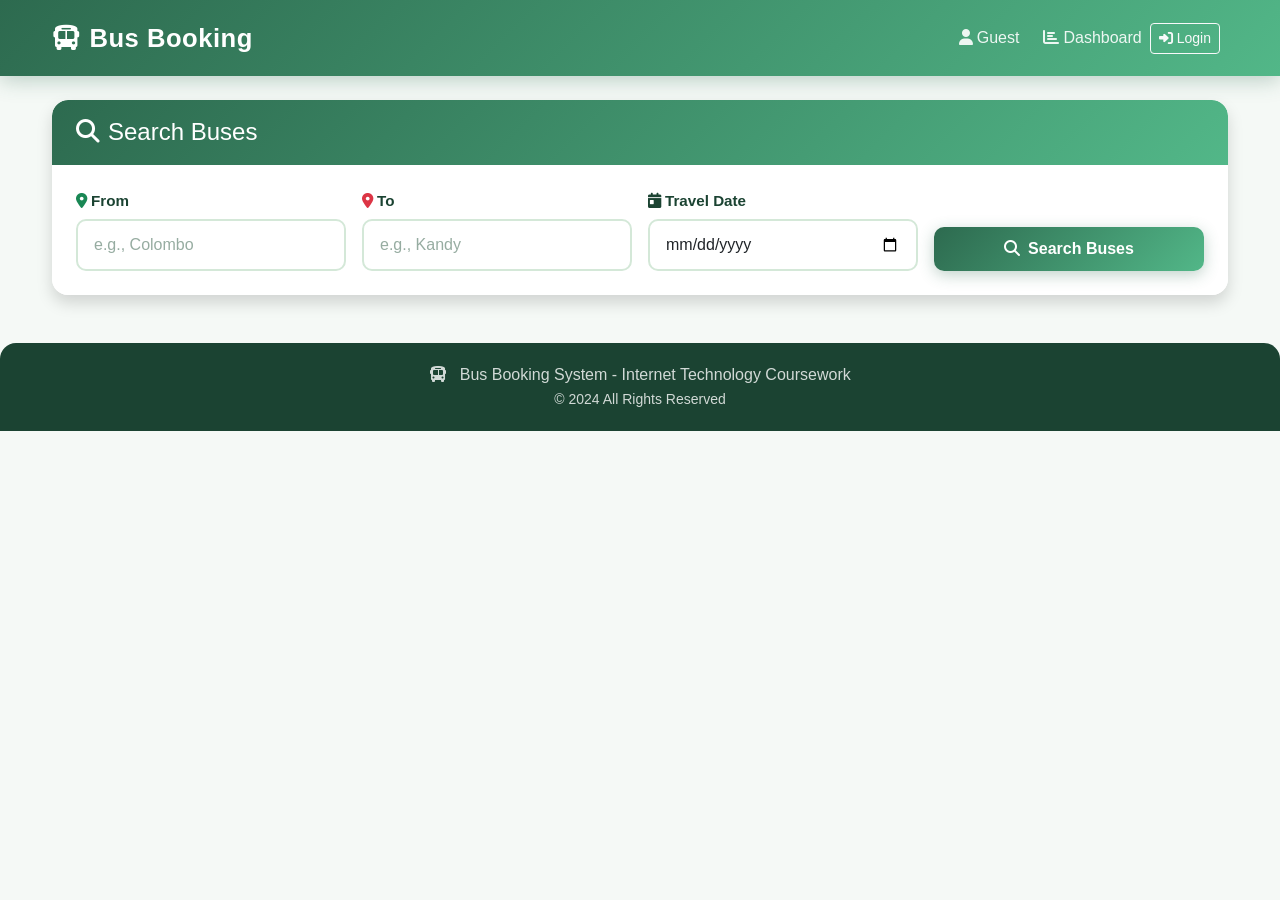
==== index.html @ 644f09ae "loging page" ====
<!DOCTYPE html>
<html lang="en">
<head>
    <meta charset="UTF-8">
    <meta name="viewport" content="width=device-width, initial-scale=1.0">
    <title>Bus Booking System</title>
    <!-- Bootstrap 5 CSS -->
    <link href="https://cdn.jsdelivr.net/npm/bootstrap@5.3.0/dist/css/bootstrap.min.css" rel="stylesheet">
    <!-- Font Awesome -->
    <link rel="stylesheet" href="https://cdnjs.cloudflare.com/ajax/libs/font-awesome/6.4.0/css/all.min.css">
    <!-- Custom CSS -->
    <link rel="stylesheet" href="css/style.css">
</head>
<body>
    <!-- Navigation -->
    <nav class="navbar navbar-expand-lg navbar-custom">
        <div class="container">
            <a class="navbar-brand" href="index.html">
                <i class="fas fa-bus me-2"></i>Bus Booking
            </a>
            <button class="navbar-toggler" type="button" data-bs-toggle="collapse" data-bs-target="#navbarNav">
                <span class="navbar-toggler-icon"></span>
            </button>
            <div class="collapse navbar-collapse" id="navbarNav">
                <ul class="navbar-nav ms-auto align-items-lg-center">
                    <li class="nav-item">
                        <span class="navbar-text me-3" id="userDisplay">
                            <i class="fas fa-user me-1"></i>Guest
                        </span>
                    </li>
                    <li class="nav-item">
                        <a class="nav-link" href="dashboard.html">
                            <i class="fas fa-chart-bar me-1"></i>Dashboard
                        </a>
                    </li>
                    <li class="nav-item">
                        <button class="btn btn-outline-light btn-sm me-2" id="loginBtn" 
                                onclick="window.location.href='login.html'">
                            <i class="fas fa-sign-in-alt me-1"></i>Login
                        </button>
                    </li>
                    <li class="nav-item">
                        <button class="btn btn-outline-danger btn-sm" id="logoutBtn" 
                                onclick="logoutUser()" style="display:none;">
                            <i class="fas fa-sign-out-alt me-1"></i>Logout
                        </button>
                    </li>
                </ul>
            </div>
        </div>
    </nav>

    <!-- Alert Container -->
    <div id="alertContainer" class="container mt-3"></div>

    <!-- Main Content -->
    <div class="container mt-4">
        <div class="row">
            <div class="col-12">
                <!-- Search Section -->
                <div class="card shadow">
                    <div class="card-header">
                        <h4 class="mb-0">
                            <i class="fas fa-search me-2"></i>Search Buses
                        </h4>
                    </div>
                    <div class="card-body">
                        <form id="searchForm">
                            <div class="row g-3">
                                <div class="col-md-3">
                                    <label for="fromLocation" class="form-label">
                                        <i class="fas fa-map-marker-alt me-1 text-success"></i>From
                                    </label>
                                    <input type="text" class="form-control" id="fromLocation" 
                                           placeholder="e.g., Colombo" required>
                                </div>
                                <div class="col-md-3">
                                    <label for="toLocation" class="form-label">
                                        <i class="fas fa-map-marker-alt me-1 text-danger"></i>To
                                    </label>
                                    <input type="text" class="form-control" id="toLocation" 
                                           placeholder="e.g., Kandy" required>
                                </div>
                                <div class="col-md-3">
                                    <label for="travelDate" class="form-label">
                                        <i class="fas fa-calendar-day me-1"></i>Travel Date
                                    </label>
                                    <input type="date" class="form-control" id="travelDate" required>
                                </div>
                                <div class="col-md-3 d-flex align-items-end">
                                    <button type="submit" class="btn btn-primary w-100">
                                        <i class="fas fa-search me-2"></i>Search Buses
                                    </button>
                                </div>
                            </div>
                        </form>
                    </div>
                </div>
            </div>
        </div>

        <!-- Search Results -->
        <div id="searchResults" class="mt-4"></div>
    </div>

    <!-- Booking Modal -->
    <div class="modal fade" id="bookingModal" tabindex="-1">
        <div class="modal-dialog modal-lg">
            <div class="modal-content">
                <div class="modal-header">
                    <h5 class="modal-title">
                        <i class="fas fa-ticket-alt me-2"></i>Book Your Seats
                    </h5>
                    <button type="button" class="btn-close" data-bs-dismiss="modal"></button>
                </div>
                <div class="modal-body">
                    <div class="row g-3">
                        <!-- Passenger Details -->
                        <div class="col-md-6">
                            <h6 class="fw-bold text-primary-custom mb-3">
                                <i class="fas fa-user me-2"></i>Passenger Details
                            </h6>
                            <div class="mb-3">
                                <label for="passengerName" class="form-label">Full Name</label>
                                <input type="text" class="form-control" id="passengerName" 
                                       placeholder="Enter name" value="Guest">
                            </div>
                            <div class="row">
                                <div class="col-6">
                                    <label for="passengerAge" class="form-label">Age</label>
                                    <input type="number" class="form-control" id="passengerAge" 
                                           min="1" max="120" placeholder="Age">
                                </div>
                                <div class="col-6">
                                    <label for="passengerGender" class="form-label">Gender</label>
                                    <select class="form-select" id="passengerGender">
                                        <option value="Male">Male</option>
                                        <option value="Female">Female</option>
                                        <option value="Other">Other</option>
                                    </select>
                                </div>
                            </div>
                        </div>
                        <!-- Seat Selection -->
                        <div class="col-md-6">
                            <h6 class="fw-bold text-primary-custom mb-3">
                                <i class="fas fa-chair me-2"></i>Select Seats
                            </h6>
                            <div class="seat-grid" id="seatGrid"></div>
                            <div class="d-flex justify-content-between align-items-center mt-3">
                                <span>
                                    <i class="fas fa-check-circle text-success me-1"></i>
                                    Selected: <strong id="selectedCount">0</strong> seats
                                </span>
                                <span class="badge bg-warning">
                                    <i class="fas fa-info-circle me-1"></i>Max 5 seats
                                </span>
                            </div>
                            <div class="d-flex gap-2 mt-2 flex-wrap">
                                <span><span class="badge bg-success">Available</span></span>
                                <span><span class="badge bg-secondary">Booked</span></span>
                                <span><span class="badge bg-primary">Selected</span></span>
                            </div>
                        </div>
                    </div>
                </div>
                <div class="modal-footer">
                    <button class="btn btn-outline-secondary" data-bs-dismiss="modal">
                        <i class="fas fa-times me-1"></i>Close
                    </button>
                    <button class="btn btn-success" onclick="confirmBooking()">
                        <i class="fas fa-check me-2"></i>Confirm Booking
                    </button>
                </div>
            </div>
        </div>
    </div>

    <!-- Footer -->
    <footer class="footer mt-5">
        <div class="container text-center">
            <p class="mb-0">
                <i class="fas fa-bus me-2"></i>
                Bus Booking System - Internet Technology Coursework
                <br>
                <small>© 2024 All Rights Reserved</small>
            </p>
        </div>
    </footer>

    <!-- Loading Spinner -->
    <div id="loadingSpinner" class="loading-overlay" style="display:none;">
        <div class="text-center">
            <div class="spinner-border" role="status"></div>
            <p class="loading-text">Loading...</p>
        </div>
    </div>

    <!-- Bootstrap 5 JS -->
    <script src="https://cdn.jsdelivr.net/npm/bootstrap@5.3.0/dist/js/bootstrap.bundle.min.js"></script>
    <!-- Custom JS -->
    <script src="js/api.js"></script>
    <script src="js/auth.js"></script>
    <script src="js/search.js"></script>
    <script src="js/booking.js"></script>
    <script>
        document.addEventListener('DOMContentLoaded', function() {
            // Update UI based on login status
            updateUI();
            
            // Set default date to tomorrow
            const dateInput = document.getElementById('travelDate');
            if (dateInput) {
                const tomorrow = new Date();
                tomorrow.setDate(tomorrow.getDate() + 1);
                dateInput.value = tomorrow.toISOString().split('T')[0];
            }
            
            // Search Form Handler
            document.getElementById('searchForm').addEventListener('submit', async function(e) {
                e.preventDefault();
                
                const from = document.getElementById('fromLocation').value.trim();
                const to = document.getElementById('toLocation').value.trim();
                const date = document.getElementById('travelDate').value;
                
                if (!from || !to || !date) {
                    showAlert('warning', 'Please fill all search fields');
                    return;
                }
                
                await searchBuses(from, to, date);
            });
            
            // Auto search on load
            setTimeout(() => {
                document.getElementById('searchForm').dispatchEvent(new Event('submit'));
            }, 500);
        });
    </script>
</body>
</html>
---- css/style.css ----
/* ==========================================
   Nature & Earth Theme - Bus Booking System
   Color Palette: Forest Green & Golden Yellow
   ========================================== */

:root {
    /* Primary Colors */
    --primary: #2D6A4F;
    --primary-dark: #1B4332;
    --primary-light: #52B788;
    --primary-bg: #E8F5E9;
    
    /* Secondary Colors */
    --secondary: #F9C74F;
    --secondary-light: #FFF3CD;
    
    /* Accent Colors */
    --accent: #F94144;
    --accent-light: #FFE5E5;
    
    /* Status Colors */
    --success: #2D6A4F;
    --warning: #F9C74F;
    --danger: #F94144;
    --info: #52B788;
    
    /* Neutral Colors */
    --dark: #1B4332;
    --gray: #6B8A7A;
    --light-gray: #D4E8D8;
    --white: #FFFFFF;
    --background: #F5F9F6;
    
    /* Gradients */
    --gradient-primary: linear-gradient(135deg, #2D6A4F 0%, #52B788 100%);
    --gradient-secondary: linear-gradient(135deg, #F9C74F 0%, #F9844A 100%);
}

/* ==========================================
   Global Styles
   ========================================== */

* {
    margin: 0;
    padding: 0;
    box-sizing: border-box;
}

body {
    background-color: var(--background);
    font-family: 'Segoe UI', Tahoma, Geneva, Verdana, sans-serif;
    color: var(--dark);
    min-height: 100vh;
}

a {
    text-decoration: none;
    color: var(--primary);
}

a:hover {
    color: var(--primary-dark);
}

/* ==========================================
   Navigation
   ========================================== */

.navbar-custom {
    background: var(--gradient-primary) !important;
    box-shadow: 0 4px 20px rgba(45, 106, 79, 0.3);
    padding: 14px 0;
}

.navbar-custom .navbar-brand {
    font-weight: 700;
    color: var(--white) !important;
    font-size: 1.6rem;
    letter-spacing: 0.5px;
}

.navbar-custom .navbar-brand:hover {
    transform: scale(1.02);
    transition: transform 0.3s ease;
}

.navbar-custom .nav-link {
    color: rgba(255, 255, 255, 0.9) !important;
    font-weight: 500;
    transition: all 0.3s ease;
    padding: 8px 16px;
    border-radius: 8px;
}

.navbar-custom .nav-link:hover {
    background: rgba(255, 255, 255, 0.15);
    color: var(--white) !important;
}

.navbar-custom .navbar-text {
    color: rgba(255, 255, 255, 0.9) !important;
    font-weight: 500;
}

/* ==========================================
   Buttons
   ========================================== */

.btn-primary {
    background: var(--gradient-primary);
    border: none;
    color: var(--white);
    padding: 10px 28px;
    border-radius: 10px;
    font-weight: 600;
    transition: all 0.3s ease;
    box-shadow: 0 4px 15px rgba(45, 106, 79, 0.3);
}

.btn-primary:hover {
    transform: translateY(-3px);
    box-shadow: 0 8px 30px rgba(45, 106, 79, 0.4);
    color: var(--white);
    background: var(--gradient-primary);
}

.btn-primary:active {
    transform: translateY(0);
}

.btn-success {
    background: var(--success);
    border: none;
    color: var(--white);
    padding: 10px 28px;
    border-radius: 10px;
    font-weight: 600;
    transition: all 0.3s ease;
    box-shadow: 0 4px 15px rgba(45, 106, 79, 0.3);
}

.btn-success:hover {
    background: var(--primary-dark);
    transform: translateY(-3px);
    box-shadow: 0 8px 30px rgba(45, 106, 79, 0.4);
    color: var(--white);
}

.btn-danger {
    background: var(--danger);
    border: none;
    color: var(--white);
    padding: 10px 28px;
    border-radius: 10px;
    font-weight: 600;
    transition: all 0.3s ease;
}

.btn-danger:hover {
    background: #D9363A;
    transform: translateY(-3px);
    box-shadow: 0 8px 30px rgba(249, 65, 68, 0.4);
    color: var(--white);
}

.btn-warning {
    background: var(--secondary);
    border: none;
    color: var(--dark);
    padding: 10px 28px;
    border-radius: 10px;
    font-weight: 600;
    transition: all 0.3s ease;
}

.btn-warning:hover {
    background: #E8B84A;
    transform: translateY(-3px);
    color: var(--dark);
}

.btn-outline-primary {
    border: 2px solid var(--primary);
    color: var(--primary);
    background: transparent;
    padding: 8px 24px;
    border-radius: 10px;
    font-weight: 600;
    transition: all 0.3s ease;
}

.btn-outline-primary:hover {
    background: var(--primary);
    color: var(--white);
    transform: translateY(-2px);
}

.btn-outline-success {
    border: 2px solid var(--success);
    color: var(--success);
    background: transparent;
    padding: 8px 24px;
    border-radius: 10px;
    font-weight: 600;
    transition: all 0.3s ease;
}

.btn-outline-success:hover {
    background: var(--success);
    color: var(--white);
    transform: translateY(-2px);
}

.btn-outline-danger {
    border: 2px solid var(--danger);
    color: var(--danger);
    background: transparent;
    padding: 8px 24px;
    border-radius: 10px;
    font-weight: 600;
    transition: all 0.3s ease;
}

.btn-outline-danger:hover {
    background: var(--danger);
    color: var(--white);
    transform: translateY(-2px);
}

/* ==========================================
   Cards
   ========================================== */

.card {
    border: none;
    border-radius: 16px;
    box-shadow: 0 4px 20px rgba(0, 0, 0, 0.06);
    transition: all 0.3s ease;
    overflow: hidden;
    background: var(--white);
}

.card:hover {
    transform: translateY(-6px);
    box-shadow: 0 12px 40px rgba(0, 0, 0, 0.1);
}

.card-header {
    background: var(--gradient-primary);
    color: var(--white);
    border: none;
    padding: 18px 24px;
    font-weight: 600;
    font-size: 1.1rem;
    border-radius: 16px 16px 0 0 !important;
}

.card-header .card-title {
    margin: 0;
    font-size: 1.2rem;
}

.card-body {
    padding: 24px;
    background: var(--white);
}

.card-footer {
    background: var(--background);
    border-top: 1px solid var(--light-gray);
    padding: 16px 24px;
    border-radius: 0 0 16px 16px;
}

/* Bus Cards */
.bus-card {
    border: 2px solid var(--primary-light);
    border-radius: 16px;
    transition: all 0.3s ease;
    background: var(--white);
}

.bus-card:hover {
    border-color: var(--primary);
    box-shadow: 0 8px 35px rgba(45, 106, 79, 0.15);
    transform: translateY(-8px);
}

.bus-card .card-header {
    background: var(--gradient-primary);
    color: var(--white);
    border-radius: 14px 14px 0 0 !important;
}

.bus-card .card-header h5 {
    margin: 0;
    font-weight: 600;
}

.bus-card .card-body {
    background: var(--white);
}

.bus-card .card-footer {
    background: var(--background);
    border-top: 1px solid var(--light-gray);
}

/* ==========================================
   Seat Grid
   ========================================== */

.seat-grid {
    display: grid;
    grid-template-columns: repeat(5, 1fr);
    gap: 8px;
    max-width: 100%;
    padding: 16px;
    background: var(--background);
    border-radius: 12px;
    border: 2px solid var(--light-gray);
}

.seat-btn {
    width: 100%;
    height: 44px;
    border-radius: 8px;
    border: 2px solid var(--primary-light);
    background: var(--white);
    color: var(--dark);
    font-weight: 700;
    font-size: 14px;
    transition: all 0.25s ease;
    cursor: pointer;
    display: flex;
    align-items: center;
    justify-content: center;
}

.seat-btn:hover:not(.disabled):not(.booked) {
    background: var(--primary-bg);
    border-color: var(--primary);
    transform: scale(1.08);
}

.seat-btn.selected {
    background: var(--gradient-primary);
    border-color: var(--primary);
    color: var(--white);
    transform: scale(1.08);
    box-shadow: 0 4px 15px rgba(45, 106, 79, 0.3);
}

.seat-btn.booked {
    background: var(--light-gray);
    border-color: var(--gray);
    color: var(--gray);
    cursor: not-allowed;
    opacity: 0.5;
}

.seat-btn.disabled {
    opacity: 0.5;
    cursor: not-allowed;
}

.seat-btn .seat-number {
    font-weight: 700;
}

/* ==========================================
   Badges
   ========================================== */

.badge {
    padding: 6px 14px;
    border-radius: 20px;
    font-weight: 600;
    font-size: 0.78rem;
    letter-spacing: 0.3px;
}

.badge-success {
    background: var(--success);
    color: var(--white);
}

.badge-warning {
    background: var(--secondary);
    color: var(--dark);
}

.badge-danger {
    background: var(--danger);
    color: var(--white);
}

.badge-info {
    background: var(--info);
    color: var(--white);
}

.badge-primary {
    background: var(--primary);
    color: var(--white);
}

.badge-light {
    background: var(--light-gray);
    color: var(--dark);
}

/* ==========================================
   Alerts
   ========================================== */

.alert {
    border: none;
    border-radius: 12px;
    padding: 16px 20px;
    margin-bottom: 16px;
    font-weight: 500;
}

.alert-success {
    background: var(--primary-bg);
    border-left: 5px solid var(--success);
    color: var(--success);
}

.alert-warning {
    background: var(--secondary-light);
    border-left: 5px solid var(--warning);
    color: #856404;
}

.alert-danger {
    background: var(--accent-light);
    border-left: 5px solid var(--danger);
    color: var(--danger);
}

.alert-info {
    background: #E8F5E9;
    border-left: 5px solid var(--info);
    color: var(--info);
}

.alert .btn-close {
    padding: 8px;
}

/* ==========================================
   Dashboard Statistics
   ========================================== */

.stat-card {
    background: var(--gradient-primary);
    color: var(--white);
    border-radius: 16px;
    padding: 24px;
    transition: all 0.3s ease;
    text-align: center;
    height: 100%;
}

.stat-card:hover {
    transform: translateY(-6px);
    box-shadow: 0 8px 35px rgba(45, 106, 79, 0.35);
}

.stat-card .stat-icon {
    font-size: 2.8rem;
    margin-bottom: 8px;
    display: block;
}

.stat-card .stat-number {
    font-size: 2.4rem;
    font-weight: 700;
    margin: 4px 0;
    line-height: 1.2;
}

.stat-card .stat-label {
    font-size: 0.9rem;
    opacity: 0.9;
    font-weight: 500;
}

/* Secondary Stat Cards */
.stat-card-secondary {
    background: var(--secondary);
    color: var(--dark);
    border-radius: 16px;
    padding: 24px;
    transition: all 0.3s ease;
    text-align: center;
    height: 100%;
}

.stat-card-secondary:hover {
    transform: translateY(-6px);
    box-shadow: 0 8px 35px rgba(249, 199, 79, 0.35);
}

.stat-card-secondary .stat-number {
    font-size: 2.4rem;
    font-weight: 700;
}

.stat-card-secondary .stat-label {
    font-size: 0.9rem;
    opacity: 0.8;
}

/* ==========================================
   Progress Bars
   ========================================== */

.progress {
    background: var(--light-gray);
    border-radius: 12px;
    height: 12px;
    overflow: hidden;
    box-shadow: inset 0 1px 3px rgba(0, 0, 0, 0.05);
}

.progress-bar {
    background: var(--gradient-primary);
    border-radius: 12px;
    transition: width 1.5s ease;
    height: 100%;
}

.progress-bar-warning {
    background: var(--gradient-secondary);
}

.progress-bar-danger {
    background: var(--danger);
}

/* ==========================================
   Tables
   ========================================== */

.table {
    margin-bottom: 0;
}

.table thead th {
    background: var(--primary);
    color: var(--white);
    border: none;
    padding: 14px 18px;
    font-weight: 600;
    font-size: 0.9rem;
    text-transform: uppercase;
    letter-spacing: 0.5px;
}

.table tbody tr {
    transition: background 0.3s ease;
    border-bottom: 1px solid var(--light-gray);
}

.table tbody tr:hover {
    background: var(--primary-bg);
}

.table tbody td {
    padding: 14px 18px;
    vertical-align: middle;
    border: none;
}

.table tbody tr:last-child {
    border-bottom: none;
}

.table-responsive {
    border-radius: 12px;
    overflow: hidden;
}

/* ==========================================
   Modal
   ========================================== */

.modal-content {
    border: none;
    border-radius: 16px;
    box-shadow: 0 20px 60px rgba(0, 0, 0, 0.2);
    overflow: hidden;
}

.modal-header {
    background: var(--gradient-primary);
    color: var(--white);
    border: none;
    padding: 18px 24px;
    border-radius: 0;
}

.modal-header .modal-title {
    font-weight: 600;
    font-size: 1.2rem;
}

.modal-header .btn-close {
    filter: brightness(0) invert(1);
    opacity: 0.8;
}

.modal-header .btn-close:hover {
    opacity: 1;
}

.modal-body {
    padding: 24px;
    background: var(--white);
}

.modal-footer {
    border-top: 1px solid var(--light-gray);
    padding: 16px 24px;
    background: var(--background);
    border-radius: 0 0 16px 16px;
}

/* ==========================================
   Loading Overlay
   ========================================== */

.loading-overlay {
    position: fixed;
    top: 0;
    left: 0;
    right: 0;
    bottom: 0;
    background: rgba(27, 67, 50, 0.6);
    display: flex;
    justify-content: center;
    align-items: center;
    z-index: 9999;
    backdrop-filter: blur(4px);
}

.loading-overlay .spinner-border {
    color: var(--primary-light) !important;
    width: 3.5rem;
    height: 3.5rem;
    border-width: 4px;
}

.loading-overlay .loading-text {
    color: var(--white);
    margin-top: 16px;
    font-weight: 500;
    font-size: 1.1rem;
}

/* ==========================================
   Form Elements
   ========================================== */

.form-control {
    border: 2px solid var(--light-gray);
    border-radius: 10px;
    padding: 12px 16px;
    transition: all 0.3s ease;
    font-size: 1rem;
    background: var(--white);
}

.form-control:focus {
    border-color: var(--primary);
    box-shadow: 0 0 0 4px rgba(45, 106, 79, 0.12);
    outline: none;
}

.form-control::placeholder {
    color: var(--gray);
    opacity: 0.7;
}

.form-label {
    font-weight: 600;
    color: var(--dark);
    margin-bottom: 6px;
    font-size: 0.95rem;
}

.form-select {
    border: 2px solid var(--light-gray);
    border-radius: 10px;
    padding: 12px 16px;
    transition: all 0.3s ease;
    background-color: var(--white);
}

.form-select:focus {
    border-color: var(--primary);
    box-shadow: 0 0 0 4px rgba(45, 106, 79, 0.12);
    outline: none;
}

/* ==========================================
   Container & Layout
   ========================================== */

.container {
    max-width: 1200px;
}

.section-title {
    color: var(--dark);
    font-weight: 700;
    margin-bottom: 24px;
    position: relative;
    padding-bottom: 12px;
}

.section-title::after {
    content: '';
    position: absolute;
    bottom: 0;
    left: 0;
    width: 60px;
    height: 4px;
    background: var(--gradient-primary);
    border-radius: 4px;
}

/* ==========================================
   Footer
   ========================================== */

.footer {
    background: var(--primary-dark);
    color: rgba(255, 255, 255, 0.8);
    padding: 20px 0;
    margin-top: 40px;
    border-radius: 16px 16px 0 0;
}

.footer a {
    color: var(--primary-light);
}

.footer a:hover {
    color: var(--secondary);
}

/* ==========================================
   Responsive Design
   ========================================== */

@media (max-width: 992px) {
    .stat-card .stat-number {
        font-size: 2rem;
    }
    
    .seat-grid {
        grid-template-columns: repeat(4, 1fr);
        gap: 6px;
    }
}

@media (max-width: 768px) {
    .navbar-custom .navbar-brand {
        font-size: 1.3rem;
    }
    
    .seat-grid {
        grid-template-columns: repeat(4, 1fr);
        gap: 6px;
        padding: 12px;
    }
    
    .seat-btn {
        height: 38px;
        font-size: 12px;
    }
    
    .stat-card .stat-number {
        font-size: 1.6rem;
    }
    
    .stat-card .stat-icon {
        font-size: 2rem;
    }
    
    .stat-card-secondary .stat-number {
        font-size: 1.6rem;
    }
    
    .btn {
        padding: 8px 18px;
        font-size: 0.9rem;
    }
    
    .card-header {
        padding: 14px 18px;
        font-size: 1rem;
    }
    
    .card-body {
        padding: 18px;
    }
    
    .modal-body {
        padding: 18px;
    }
    
    .table thead th,
    .table tbody td {
        padding: 10px 14px;
        font-size: 0.9rem;
    }
}

@media (max-width: 576px) {
    .seat-grid {
        grid-template-columns: repeat(3, 1fr);
        gap: 4px;
        padding: 10px;
    }
    
    .seat-btn {
        height: 34px;
        font-size: 11px;
        border-radius: 6px;
        border-width: 1.5px;
    }
    
    .card-header {
        padding: 12px 14px;
        font-size: 0.95rem;
    }
    
    .card-body {
        padding: 14px;
    }
    
    .stat-card {
        padding: 16px;
    }
    
    .stat-card .stat-number {
        font-size: 1.4rem;
    }
    
    .stat-card-secondary {
        padding: 16px;
    }
    
    .stat-card-secondary .stat-number {
        font-size: 1.4rem;
    }
    
    .btn {
        padding: 6px 14px;
        font-size: 0.85rem;
        border-radius: 8px;
    }
    
    .form-control {
        padding: 10px 14px;
        font-size: 0.9rem;
    }
    
    .container {
        padding-left: 12px;
        padding-right: 12px;
    }
    
    .modal-body {
        padding: 14px;
    }
    
    .table thead th,
    .table tbody td {
        padding: 8px 10px;
        font-size: 0.8rem;
    }
}

/* ==========================================
   Animations
   ========================================== */

@keyframes fadeInUp {
    from {
        opacity: 0;
        transform: translateY(30px);
    }
    to {
        opacity: 1;
        transform: translateY(0);
    }
}

@keyframes fadeIn {
    from {
        opacity: 0;
    }
    to {
        opacity: 1;
    }
}

@keyframes pulse {
    0% {
        transform: scale(1);
    }
    50% {
        transform: scale(1.05);
    }
    100% {
        transform: scale(1);
    }
}

@keyframes slideDown {
    from {
        opacity: 0;
        transform: translateY(-20px);
    }
    to {
        opacity: 1;
        transform: translateY(0);
    }
}

.card {
    animation: fadeInUp 0.5s ease;
}

.stat-card {
    animation: fadeInUp 0.6s ease;
}

.stat-card-secondary {
    animation: fadeInUp 0.6s ease;
}

.alert {
    animation: slideDown 0.4s ease;
}

.pulse {
    animation: pulse 2s infinite;
}

.fade-in {
    animation: fadeIn 0.5s ease;
}

/* ==========================================
   Scrollbar
   ========================================== */

::-webkit-scrollbar {
    width: 8px;
    height: 8px;
}

::-webkit-scrollbar-track {
    background: var(--background);
    border-radius: 10px;
}

::-webkit-scrollbar-thumb {
    background: var(--primary-light);
    border-radius: 10px;
    transition: background 0.3s ease;
}

::-webkit-scrollbar-thumb:hover {
    background: var(--primary);
}

/* ==========================================
   Utilities
   ========================================== */

.text-primary-custom {
    color: var(--primary);
}

.text-secondary-custom {
    color: var(--secondary);
}

.bg-primary-custom {
    background: var(--gradient-primary);
    color: var(--white);
}

.bg-secondary-custom {
    background: var(--secondary);
    color: var(--dark);
}

.gap-2 {
    gap: 8px;
}

.gap-3 {
    gap: 16px;
}

.rounded-12 {
    border-radius: 12px;
}

.rounded-16 {
    border-radius: 16px;
}

.shadow-hover:hover {
    box-shadow: 0 8px 30px rgba(0, 0, 0, 0.12);
    transition: box-shadow 0.3s ease;
}

.transition {
    transition: all 0.3s ease;
}

.cursor-pointer {
    cursor: pointer;
}

/* ==========================================
   Print Styles
   ========================================== */

@media print {
    .navbar-custom {
        background: var(--primary) !important;
        -webkit-print-color-adjust: exact;
        print-color-adjust: exact;
    }
    
    .card {
        break-inside: avoid;
        box-shadow: none !important;
        border: 1px solid var(--light-gray);
    }
    
    .stat-card {
        background: var(--primary) !important;
        -webkit-print-color-adjust: exact;
        print-color-adjust: exact;
    }
    
    .btn {
        display: none !important;
    }
}
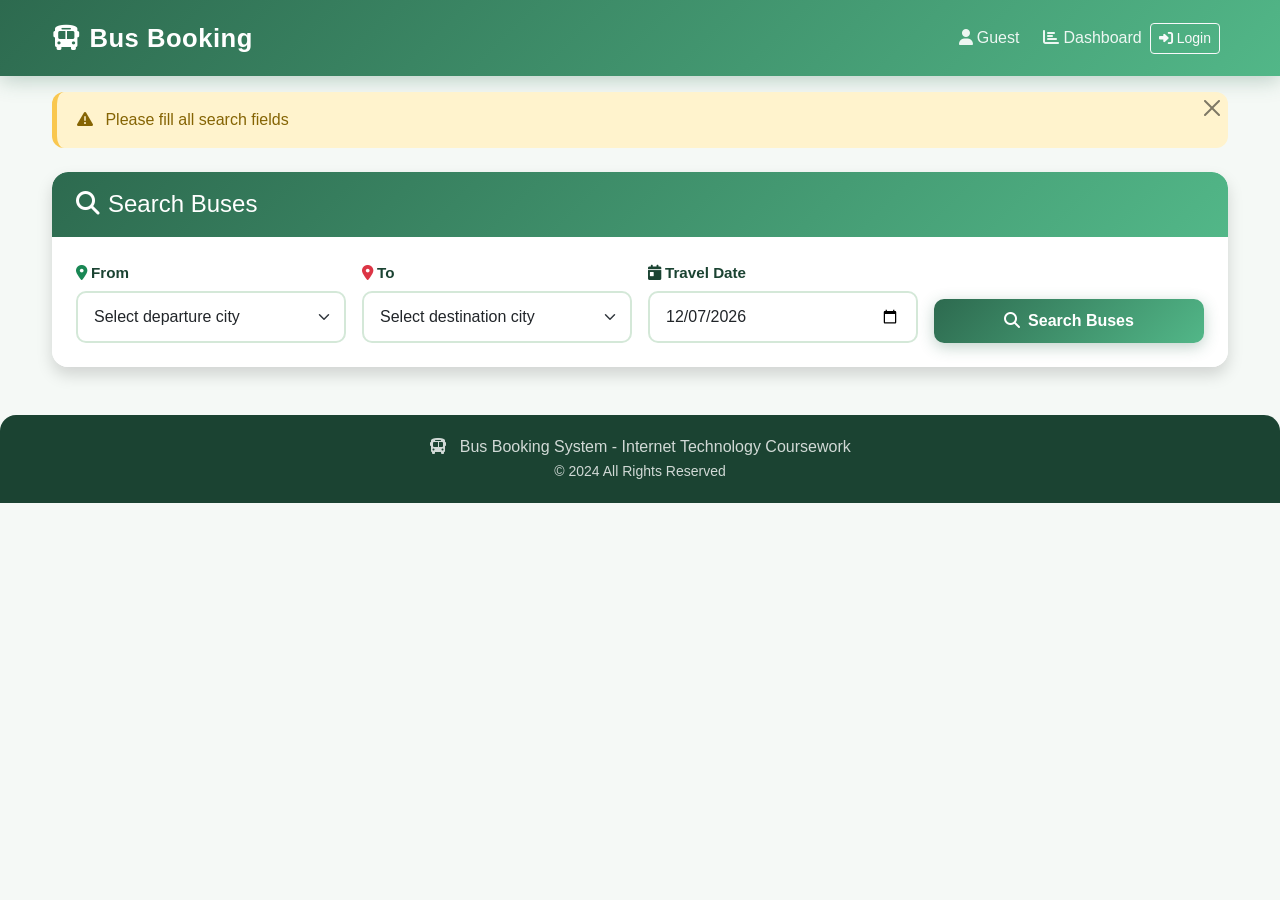
==== commit 4c4b9f94: "add the drop down" ====
--- a/index.html
+++ b/index.html
@@ -71,15 +71,37 @@
                                     <label for="fromLocation" class="form-label">
                                         <i class="fas fa-map-marker-alt me-1 text-success"></i>From
                                     </label>
-                                    <input type="text" class="form-control" id="fromLocation" 
-                                           placeholder="e.g., Colombo" required>
+                                    <select class="form-select" id="fromLocation" required>
+                                        <option value="" selected disabled>Select departure city</option>
+                                        <option value="Colombo">Colombo</option>
+                                        <option value="Kandy">Kandy</option>
+                                        <option value="Galle">Galle</option>
+                                        <option value="Jaffna">Jaffna</option>
+                                        <option value="Anuradhapura">Anuradhapura</option>
+                                        <option value="Nuwara Eliya">Nuwara Eliya</option>
+                                        <option value="Trincomalee">Trincomalee</option>
+                                        <option value="Batticaloa">Batticaloa</option>
+                                        <option value="Kurunegala">Kurunegala</option>
+                                        <option value="Ratnapura">Ratnapura</option>
+                                    </select>
                                 </div>
                                 <div class="col-md-3">
                                     <label for="toLocation" class="form-label">
                                         <i class="fas fa-map-marker-alt me-1 text-danger"></i>To
                                     </label>
-                                    <input type="text" class="form-control" id="toLocation" 
-                                           placeholder="e.g., Kandy" required>
+                                    <select class="form-select" id="toLocation" required>
+                                        <option value="" selected disabled>Select destination city</option>
+                                        <option value="Colombo">Colombo</option>
+                                        <option value="Kandy">Kandy</option>
+                                        <option value="Galle">Galle</option>
+                                        <option value="Jaffna">Jaffna</option>
+                                        <option value="Anuradhapura">Anuradhapura</option>
+                                        <option value="Nuwara Eliya">Nuwara Eliya</option>
+                                        <option value="Trincomalee">Trincomalee</option>
+                                        <option value="Batticaloa">Batticaloa</option>
+                                        <option value="Kurunegala">Kurunegala</option>
+                                        <option value="Ratnapura">Ratnapura</option>
+                                    </select>
                                 </div>
                                 <div class="col-md-3">
                                     <label for="travelDate" class="form-label">
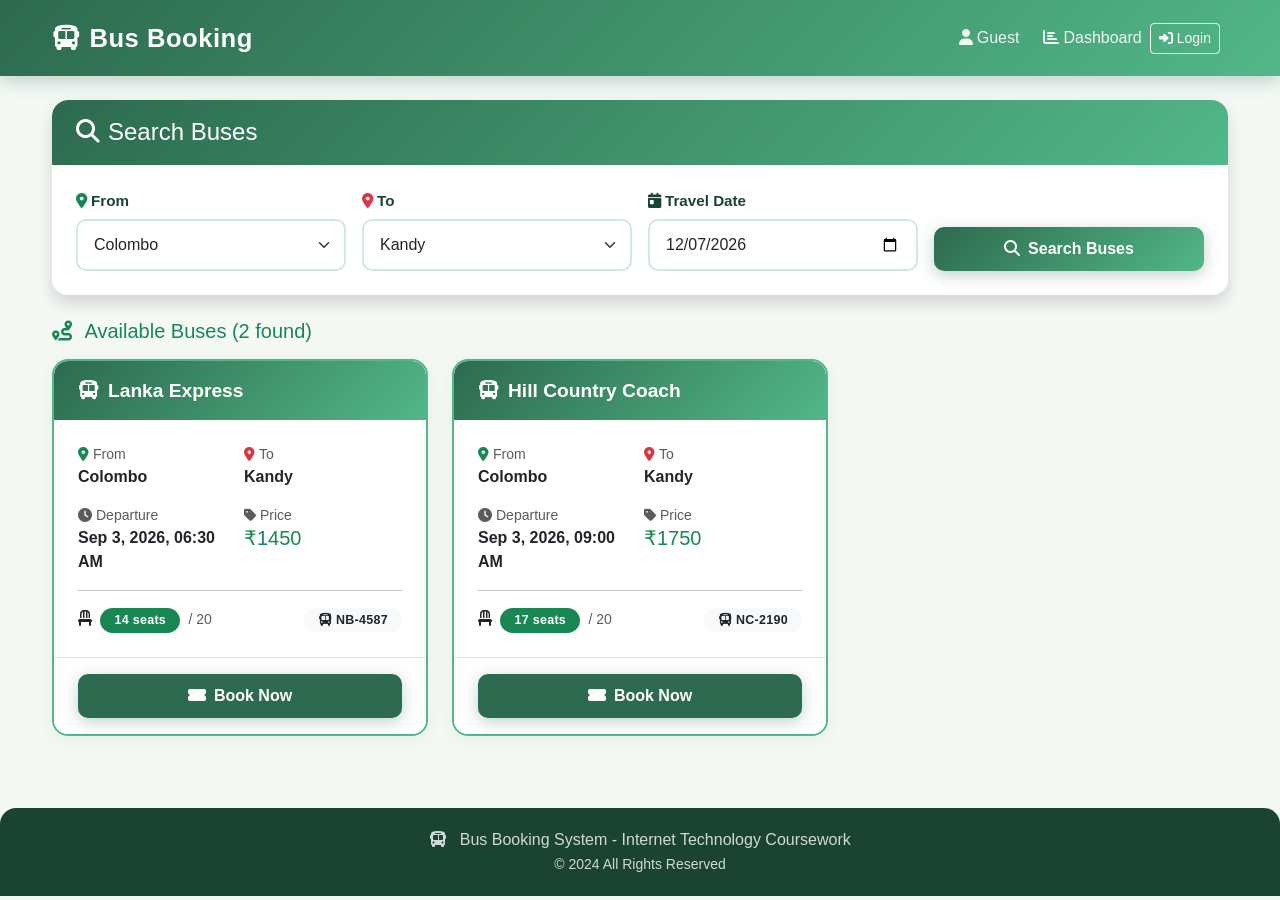
==== commit 84c9bb4b: "fix the error" ====
--- a/index.html
+++ b/index.html
@@ -237,6 +237,9 @@
                 tomorrow.setDate(tomorrow.getDate() + 1);
                 dateInput.value = tomorrow.toISOString().split('T')[0];
             }
+
+            document.getElementById('fromLocation').value = 'Colombo';
+            document.getElementById('toLocation').value = 'Kandy';
             
             // Search Form Handler
             document.getElementById('searchForm').addEventListener('submit', async function(e) {
